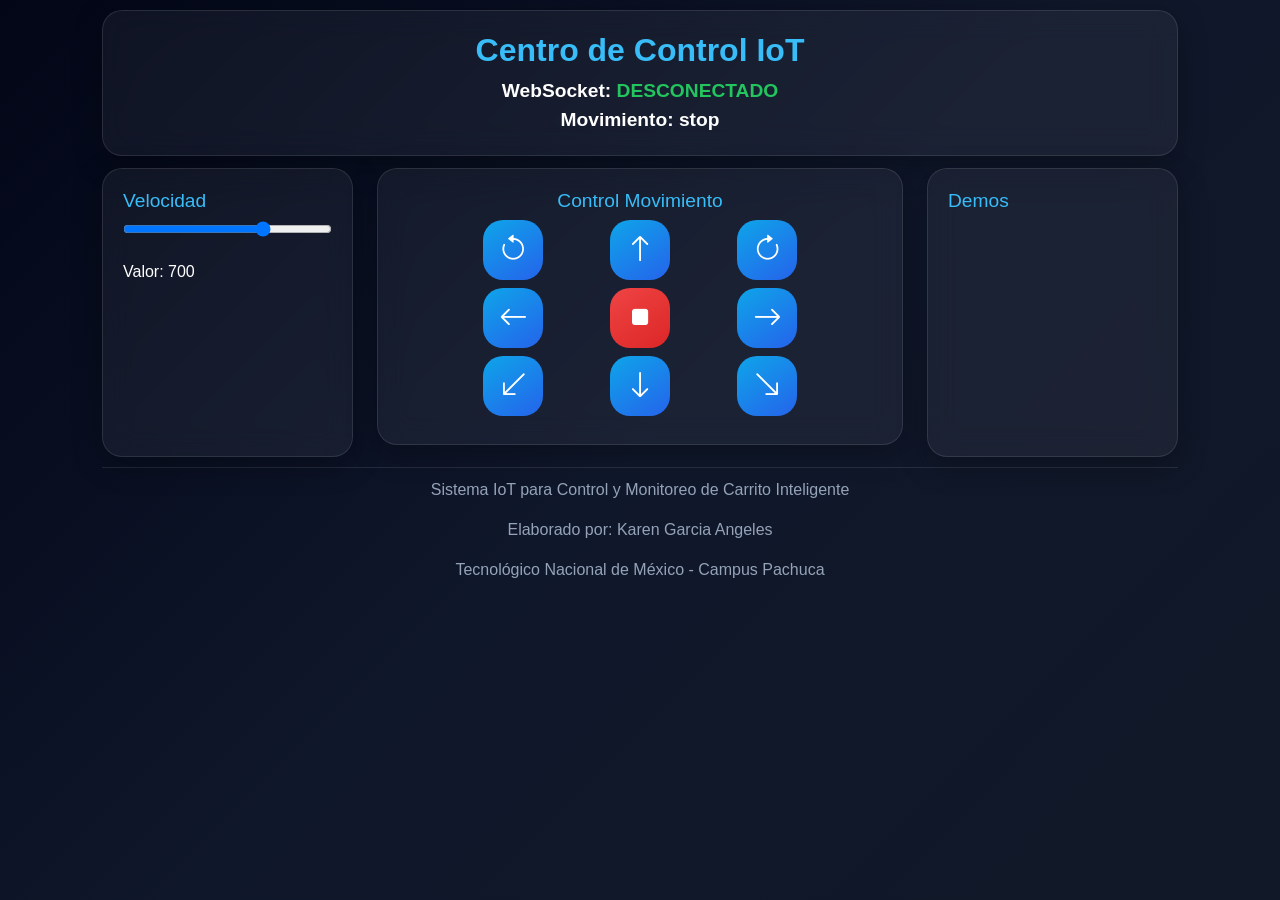
==== frontend/control/index.html @ 01087108 "Proyecto carrito- primer commit" ====
<!DOCTYPE html>
<html lang="es">

<head>

<meta charset="UTF-8">

<meta
name="viewport"
content="width=device-width, initial-scale=1.0">

<title>
Control IoT
</title>

<link
rel="icon"
href="assets/favicon.ico">

<link
href="https://cdn.jsdelivr.net/npm/bootstrap@5.3.3/dist/css/bootstrap.min.css"
rel="stylesheet">

<link
href="https://cdn.jsdelivr.net/npm/bootstrap-icons@1.11.3/font/bootstrap-icons.min.css"
rel="stylesheet">

<link
href="css/style.css"
rel="stylesheet">

</head>

<body>

<div class="container container-control">

    <!-- ============================== -->
    <!-- TITULO -->
    <!-- ============================== -->

    <div class="glass-card text-center">

        <h1>
            Centro de Control IoT
        </h1>

        <div class="estado-box">

            WebSocket:
            <span id="estadoWS">
                CONECTADO
            </span>

        </div>

        <div class="estado-box">

            Movimiento:
            <span id="movimientoActual">
                stop
            </span>

        </div>

    </div>

    <!-- ============================== -->
    <!-- ALERTA -->
    <!-- ============================== -->

    <div
    id="alertaObstaculo"
    class="alert-obstaculo text-center">

        <i class="bi bi-exclamation-triangle-fill"></i>

        OBSTÁCULO DETECTADO

    </div>

    <!-- ============================== -->
   
<div class="row">

    <!-- ================================= -->
    <!-- VELOCIDAD -->
    <!-- ================================= -->

    <div class="col-md-3">

        <div class="glass-card h-100">

            <h4>
                Velocidad
            </h4>

            <input
            type="range"
            min="0"
            max="1023"
            value="700"
            id="sliderVelocidad">

            <div class="mt-3">

                Valor:

                <span id="valorVelocidad">
                    700
                </span>

            </div>

        </div>

    </div>

    <!-- ================================= -->
    <!-- CONTROLES -->
    <!-- ================================= -->

    <div class="col-md-6">

        <div class="glass-card text-center">

            <h4>
                Control Movimiento
            </h4>

            <div
            id="alertaObstaculo"
            class="alert-obstaculo mb-3">

                <i class="
                bi bi-exclamation-triangle-fill
                "></i>

                Obstáculo Detectado

            </div>

            <!-- FILA 1 -->

            <div class="row mb-2 justify-content-center">

                <div class="col-3">

                    <button
                    class="btn-control"
                    onclick="mover('giro_90_izquierda')">

                        <i class="
                        bi bi-arrow-counterclockwise
                        "></i>

                    </button>

                </div>

                <div class="col-3">

                    <button
                    class="btn-control"
                    onclick="mover('adelante')">

                        <i class="
                        bi bi-arrow-up
                        "></i>

                    </button>

                </div>

                <div class="col-3">

                    <button
                    class="btn-control"
                    onclick="mover('giro_90_derecha')">

                        <i class="
                        bi bi-arrow-clockwise
                        "></i>

                    </button>

                </div>

            </div>

            <!-- FILA 2 -->

            <div class="row mb-2 justify-content-center">

                <div class="col-3">

                    <button
                    class="btn-control"
                    onclick="mover('izquierda')">

                        <i class="
                        bi bi-arrow-left
                        "></i>

                    </button>

                </div>

                <div class="col-3">

                    <button
                    class="btn-control btn-stop"
                    onclick="mover('stop')">

                        <i class="
                        bi bi-stop-fill
                        "></i>

                    </button>

                </div>

                <div class="col-3">

                    <button
                    class="btn-control"
                    onclick="mover('derecha')">

                        <i class="
                        bi bi-arrow-right
                        "></i>

                    </button>

                </div>

            </div>

            <!-- FILA 3 -->

            <div class="row mb-2 justify-content-center">

                <div class="col-3">

                    <button
                    class="btn-control"
                    onclick="
                    mover(
                    'vuelta_atras_izquierda'
                    )">

                        <i class="
                        bi bi-arrow-down-left
                        "></i>

                    </button>

                </div>

                <div class="col-3">

                    <button
                    class="btn-control"
                    onclick="mover('atras')">

                        <i class="
                        bi bi-arrow-down
                        "></i>

                    </button>

                </div>

                <div class="col-3">

                    <button
                    class="btn-control"
                    onclick="
                    mover(
                    'vuelta_atras_derecha'
                    )">

                        <i class="
                        bi bi-arrow-down-right
                        "></i>

                    </button>

                </div>

            </div>

        </div>

    </div>

    <!-- ================================= -->
    <!-- DEMOS -->
    <!-- ================================= -->

    <div class="col-md-3">

        <div class="glass-card h-100">

            <h4>
                Demos
            </h4>

            <div id="listaDemos">

            </div>

        </div>

    </div>

</div>

    <!-- ============================== -->
    <!-- FOOTER -->
    <!-- ============================== -->

    <footer class="footer text-center">

        <p>
            Sistema IoT para Control y
            Monitoreo de Carrito Inteligente
        </p>

        <p>
            Elaborado por:
            Karen Garcia Angeles
        </p>

        <p>
            Tecnológico Nacional de México - Campus Pachuca
        </p>

    </footer>

</div>

<script src="js/control.js"></script>

</body>
</html>
---- frontend/control/css/style.css ----
body{

    background:
    linear-gradient(
        135deg,
        #020617,
        #0f172a,
        #111827
    );

    min-height:100vh;

    color:white;

    font-family:
    'Segoe UI',
    sans-serif;
}

.container-control{

    padding-top:10px;

    max-width:1100px;
}

.glass-card{

    background:
    rgba(255,255,255,.05);

    border:
    1px solid rgba(255,255,255,.1);

    border-radius:20px;

    backdrop-filter:
    blur(15px);

    box-shadow:
    0 8px 30px rgba(0,0,0,.3);

    padding:20px;

    margin-bottom:20px;
}

h1{

    color:#38bdf8;

    font-weight:bold;
}

h4{

    color:#38bdf8;
}

.btn-control{

    width:60px;
    height:60px;

    border-radius:20px;

    font-size:1.8rem;

    border:none;

    background:
    linear-gradient(
        145deg,
        #0ea5e9,
        #2563eb
    );

    color:white;

    transition:.2s;
}

.btn-control:hover{

    transform:scale(1.05);
}

.btn-stop{

    background:
    linear-gradient(
        145deg,
        #ef4444,
        #dc2626
    );
}

.estado-box{

    font-size:1.2rem;

    font-weight:bold;
}

#estadoWS{

    color:#22c55e;
}

.alert-obstaculo{

    background:#dc2626;

    color:white;

    padding:15px;

    border-radius:15px;

    display:none;

    font-weight:bold;
}

.demo-btn{

    width:100%;

    margin-bottom:10px;
}

.footer{

    margin-top:40px;

    padding:20px;

    color:#94a3b8;

    border-top:
    1px solid rgba(255,255,255,.1);
}

input[type=range]{

    width:100%;
}

::-webkit-scrollbar{

    width:8px;
}

::-webkit-scrollbar-thumb{

    background:#38bdf8;

    border-radius:20px;
}

.glass-card{

    margin-bottom:12px;
}

.footer{

    margin-top:10px;

    padding:10px;
}

h1{

    font-size:2rem;
}

h4{

    font-size:1.2rem;
}
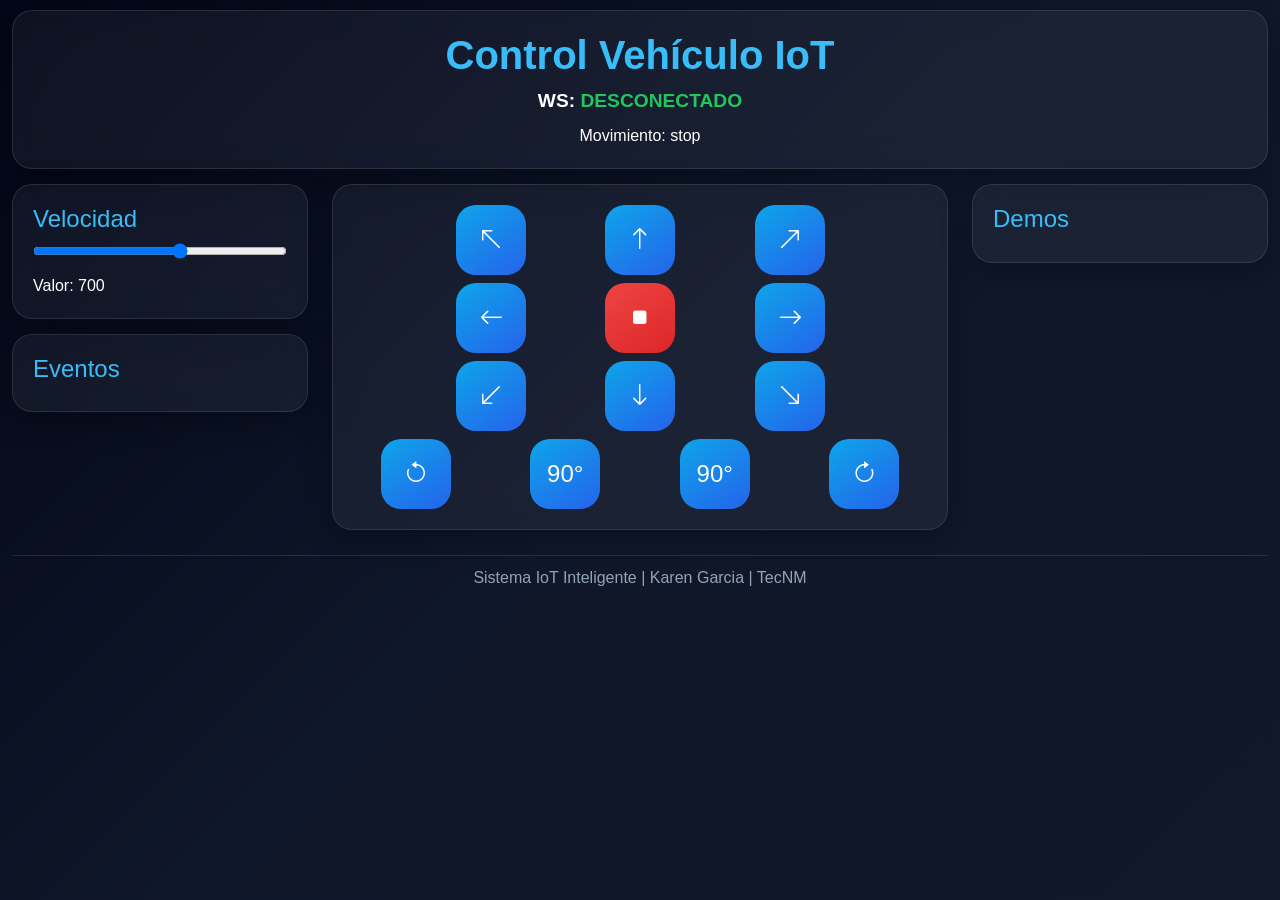
==== commit 59eca49b: "Mejoras Monitoreo" ====
--- a/frontend/control/index.html
+++ b/frontend/control/index.html
@@ -36,29 +36,35 @@
 <div class="container container-control">
 
     <!-- ============================== -->
-    <!-- TITULO -->
+    <!-- HEADER -->
     <!-- ============================== -->
 
     <div class="glass-card text-center">
 
         <h1>
-            Centro de Control IoT
+            Control Vehículo IoT
         </h1>
 
         <div class="estado-box">
 
-            WebSocket:
+            WS:
+
             <span id="estadoWS">
-                CONECTADO
+
+                DESCONECTADO
+
             </span>
 
         </div>
 
-        <div class="estado-box">
+        <div class="mt-2">
 
             Movimiento:
+
             <span id="movimientoActual">
+
                 stop
+
             </span>
 
         </div>
@@ -66,225 +72,379 @@
     </div>
 
     <!-- ============================== -->
-    <!-- ALERTA -->
+    <!-- CONTENIDO -->
     <!-- ============================== -->
 
-    <div
-    id="alertaObstaculo"
-    class="alert-obstaculo text-center">
-
-        <i class="bi bi-exclamation-triangle-fill"></i>
-
-        OBSTÁCULO DETECTADO
-
-    </div>
-
-    <!-- ============================== -->
-   
-<div class="row">
-
-    <!-- ================================= -->
-    <!-- VELOCIDAD -->
-    <!-- ================================= -->
-
-    <div class="col-md-3">
-
-        <div class="glass-card h-100">
-
-            <h4>
-                Velocidad
-            </h4>
-
-            <input
-            type="range"
-            min="0"
-            max="1023"
-            value="700"
-            id="sliderVelocidad">
-
-            <div class="mt-3">
-
-                Valor:
-
-                <span id="valorVelocidad">
-                    700
-                </span>
+    <div class="row">
+
+        <!-- ========================== -->
+        <!-- IZQUIERDA -->
+        <!-- ========================== -->
+
+        <div class="col-md-3">
+
+            <!-- VELOCIDAD -->
+
+            <div class="glass-card">
+
+                <h4>
+                    Velocidad
+                </h4>
+
+                <input
+                type="range"
+
+                id="sliderVelocidad"
+
+                min="100"
+                max="700"
+                value="450">
+
+                <div class="mt-2">
+
+                    Valor:
+
+                    <span
+                    id="valorVelocidad">
+
+                        700
+
+                    </span>
+
+                </div>
 
             </div>
 
-        </div>
-
-    </div>
-
-    <!-- ================================= -->
-    <!-- CONTROLES -->
-    <!-- ================================= -->
-
-    <div class="col-md-6">
-
-        <div class="glass-card text-center">
-
-            <h4>
-                Control Movimiento
-            </h4>
+            <!-- ALERTA -->
 
             <div
             id="alertaObstaculo"
-            class="alert-obstaculo mb-3">
-
-                <i class="
-                bi bi-exclamation-triangle-fill
-                "></i>
-
-                Obstáculo Detectado
+            class="
+            alert-obstaculo
+            mb-3
+            ">
 
             </div>
 
-            <!-- FILA 1 -->
-
-            <div class="row mb-2 justify-content-center">
-
-                <div class="col-3">
-
-                    <button
-                    class="btn-control"
-                    onclick="mover('giro_90_izquierda')">
-
-                        <i class="
-                        bi bi-arrow-counterclockwise
-                        "></i>
-
-                    </button>
-
-                </div>
-
-                <div class="col-3">
-
-                    <button
-                    class="btn-control"
-                    onclick="mover('adelante')">
-
-                        <i class="
-                        bi bi-arrow-up
-                        "></i>
-
-                    </button>
-
-                </div>
-
-                <div class="col-3">
-
-                    <button
-                    class="btn-control"
-                    onclick="mover('giro_90_derecha')">
-
-                        <i class="
-                        bi bi-arrow-clockwise
-                        "></i>
-
-                    </button>
-
-                </div>
+            <!-- EVENTOS -->
+
+            <div class="glass-card">
+
+                <h4>
+                    Eventos
+                </h4>
+
+                <ul
+                id="listaEventos"
+                class="
+                list-group
+                lista-scroll
+                ">
+
+                </ul>
 
             </div>
 
-            <!-- FILA 2 -->
-
-            <div class="row mb-2 justify-content-center">
-
-                <div class="col-3">
-
-                    <button
-                    class="btn-control"
-                    onclick="mover('izquierda')">
-
-                        <i class="
-                        bi bi-arrow-left
-                        "></i>
-
-                    </button>
-
-                </div>
-
-                <div class="col-3">
-
-                    <button
-                    class="btn-control btn-stop"
-                    onclick="mover('stop')">
-
-                        <i class="
-                        bi bi-stop-fill
-                        "></i>
-
-                    </button>
-
-                </div>
-
-                <div class="col-3">
-
-                    <button
-                    class="btn-control"
-                    onclick="mover('derecha')">
-
-                        <i class="
-                        bi bi-arrow-right
-                        "></i>
-
-                    </button>
+        </div>
+
+        <!-- ========================== -->
+        <!-- CENTRO -->
+        <!-- ========================== -->
+
+        <div class="col-md-6">
+
+            <div class="glass-card text-center">
+
+                <!-- FILA 1 -->
+
+                <div class="
+                row
+                mb-2
+                justify-content-center
+                ">
+
+                    <div class="col-3">
+
+                        <button
+                        class="btn-control"
+
+                        onclick="
+                        mover(
+                        'vuelta_adelante_izquierda'
+                        )">
+
+                            <i class="
+                            bi bi-arrow-up-left
+                            "></i>
+
+                        </button>
+
+                    </div>
+
+                    <div class="col-3">
+
+                        <button
+                        class="btn-control"
+
+                        onclick="
+                        mover(
+                        'adelante'
+                        )">
+
+                            <i class="
+                            bi bi-arrow-up
+                            "></i>
+
+                        </button>
+
+                    </div>
+
+                    <div class="col-3">
+
+                        <button
+                        class="btn-control"
+
+                        onclick="
+                        mover(
+                        'vuelta_adelante_derecha'
+                        )">
+
+                            <i class="
+                            bi bi-arrow-up-right
+                            "></i>
+
+                        </button>
+
+                    </div>
+
+                </div>
+
+                <!-- FILA 2 -->
+
+                <div class="
+                row
+                mb-2
+                justify-content-center
+                ">
+
+                    <div class="col-3">
+
+                        <button
+                        class="btn-control"
+
+                        onclick="
+                        mover(
+                        'izquierda'
+                        )">
+
+                            <i class="
+                            bi bi-arrow-left
+                            "></i>
+
+                        </button>
+
+                    </div>
+
+                    <div class="col-3">
+
+                        <button
+                        class="
+                        btn-control
+                        btn-stop
+                        "
+
+                        onclick="
+                        mover(
+                        'stop'
+                        )">
+
+                            <i class="
+                            bi bi-stop-fill
+                            "></i>
+
+                        </button>
+
+                    </div>
+
+                    <div class="col-3">
+
+                        <button
+                        class="btn-control"
+
+                        onclick="
+                        mover(
+                        'derecha'
+                        )">
+
+                            <i class="
+                            bi bi-arrow-right
+                            "></i>
+
+                        </button>
+
+                    </div>
+
+                </div>
+
+                <!-- FILA 3 -->
+
+                <div class="
+                row
+                mb-2
+                justify-content-center
+                ">
+
+                    <div class="col-3">
+
+                        <button
+                        class="btn-control"
+
+                        onclick="
+                        mover(
+                        'vuelta_atras_izquierda'
+                        )">
+
+                            <i class="
+                            bi bi-arrow-down-left
+                            "></i>
+
+                        </button>
+
+                    </div>
+
+                    <div class="col-3">
+
+                        <button
+                        class="btn-control"
+
+                        onclick="
+                        mover(
+                        'atras'
+                        )">
+
+                            <i class="
+                            bi bi-arrow-down
+                            "></i>
+
+                        </button>
+
+                    </div>
+
+                    <div class="col-3">
+
+                        <button
+                        class="btn-control"
+
+                        onclick="
+                        mover(
+                        'vuelta_atras_derecha'
+                        )">
+
+                            <i class="
+                            bi bi-arrow-down-right
+                            "></i>
+
+                        </button>
+
+                    </div>
+
+                </div>
+
+                <!-- FILA 4 -->
+
+                <div class="
+                row
+                justify-content-center
+                ">
+
+                    <div class="col-3">
+
+                        <button
+                        class="btn-control"
+
+                        onclick="
+                        mover(
+                        'giro_360_izquierda'
+                        )">
+
+                            <i class="
+                            bi bi-arrow-counterclockwise
+                            "></i>
+
+                        </button>
+
+                    </div>
+
+                    <div class="col-3">
+
+                        <button
+                        class="btn-control"
+
+                        onclick="
+                        mover(
+                        'giro_90_izquierda'
+                        )">
+
+                            90°
+
+                        </button>
+
+                    </div>
+
+                    <div class="col-3">
+
+                        <button
+                        class="btn-control"
+
+                        onclick="
+                        mover(
+                        'giro_90_derecha'
+                        )">
+
+                            90°
+
+                        </button>
+
+                    </div>
+
+                    <div class="col-3">
+
+                        <button
+                        class="btn-control"
+
+                        onclick="
+                        mover(
+                        'giro_360_derecha'
+                        )">
+
+                            <i class="
+                            bi bi-arrow-clockwise
+                            "></i>
+
+                        </button>
+
+                    </div>
 
                 </div>
 
             </div>
 
-            <!-- FILA 3 -->
-
-            <div class="row mb-2 justify-content-center">
-
-                <div class="col-3">
-
-                    <button
-                    class="btn-control"
-                    onclick="
-                    mover(
-                    'vuelta_atras_izquierda'
-                    )">
-
-                        <i class="
-                        bi bi-arrow-down-left
-                        "></i>
-
-                    </button>
-
-                </div>
-
-                <div class="col-3">
-
-                    <button
-                    class="btn-control"
-                    onclick="mover('atras')">
-
-                        <i class="
-                        bi bi-arrow-down
-                        "></i>
-
-                    </button>
-
-                </div>
-
-                <div class="col-3">
-
-                    <button
-                    class="btn-control"
-                    onclick="
-                    mover(
-                    'vuelta_atras_derecha'
-                    )">
-
-                        <i class="
-                        bi bi-arrow-down-right
-                        "></i>
-
-                    </button>
+        </div>
+
+        <!-- ========================== -->
+        <!-- DERECHA -->
+        <!-- ========================== -->
+
+        <div class="col-md-3">
+
+            <div class="glass-card">
+
+                <h4>
+                    Demos
+                </h4>
+
+                <div
+                id="listaDemos">
 
                 </div>
 
@@ -294,47 +454,13 @@
 
     </div>
 
-    <!-- ================================= -->
-    <!-- DEMOS -->
-    <!-- ================================= -->
-
-    <div class="col-md-3">
-
-        <div class="glass-card h-100">
-
-            <h4>
-                Demos
-            </h4>
-
-            <div id="listaDemos">
-
-            </div>
-
-        </div>
-
-    </div>
-
-</div>
-
-    <!-- ============================== -->
     <!-- FOOTER -->
-    <!-- ============================== -->
 
     <footer class="footer text-center">
 
-        <p>
-            Sistema IoT para Control y
-            Monitoreo de Carrito Inteligente
-        </p>
-
-        <p>
-            Elaborado por:
-            Karen Garcia Angeles
-        </p>
-
-        <p>
-            Tecnológico Nacional de México - Campus Pachuca
-        </p>
+        Sistema IoT Inteligente |
+        Karen Garcia |
+        TecNM
 
     </footer>
 
--- a/frontend/control/css/style.css
+++ b/frontend/control/css/style.css
@@ -15,13 +15,15 @@
     font-family:
     'Segoe UI',
     sans-serif;
+
+    overflow:auto;
 }
 
 .container-control{
 
     padding-top:10px;
 
-    max-width:1100px;
+    max-width:1300px;
 }
 
 .glass-card{
@@ -42,7 +44,7 @@
 
     padding:20px;
 
-    margin-bottom:20px;
+    margin-bottom:15px;
 }
 
 h1{
@@ -59,12 +61,12 @@
 
 .btn-control{
 
-    width:60px;
-    height:60px;
+    width:70px;
+    height:70px;
 
     border-radius:20px;
 
-    font-size:1.8rem;
+    font-size:1.5rem;
 
     border:none;
 
@@ -109,7 +111,12 @@
 
 .alert-obstaculo{
 
-    background:#dc2626;
+    background:
+    linear-gradient(
+        145deg,
+        #dc2626,
+        #991b1b
+    );
 
     color:white;
 
@@ -120,6 +127,24 @@
     display:none;
 
     font-weight:bold;
+
+    animation:
+    pulseDanger .8s infinite;
+}
+
+@keyframes pulseDanger{
+
+    0%{
+        opacity:.5;
+    }
+
+    50%{
+        opacity:1;
+    }
+
+    100%{
+        opacity:.5;
+    }
 }
 
 .demo-btn{
@@ -131,9 +156,9 @@
 
 .footer{
 
-    margin-top:40px;
-
-    padding:20px;
+    margin-top:10px;
+
+    padding:10px;
 
     color:#94a3b8;
 
@@ -146,6 +171,28 @@
     width:100%;
 }
 
+.lista-scroll{
+
+    max-height:250px;
+
+    overflow-y:auto;
+}
+
+.list-group-item{
+
+    background:
+    rgba(255,255,255,.05);
+
+    color:white;
+
+    border:
+    1px solid rgba(255,255,255,.05);
+
+    margin-bottom:5px;
+
+    border-radius:10px;
+}
+
 ::-webkit-scrollbar{
 
     width:8px;
@@ -156,26 +203,4 @@
     background:#38bdf8;
 
     border-radius:20px;
-}
-
-.glass-card{
-
-    margin-bottom:12px;
-}
-
-.footer{
-
-    margin-top:10px;
-
-    padding:10px;
-}
-
-h1{
-
-    font-size:2rem;
-}
-
-h4{
-
-    font-size:1.2rem;
 }
